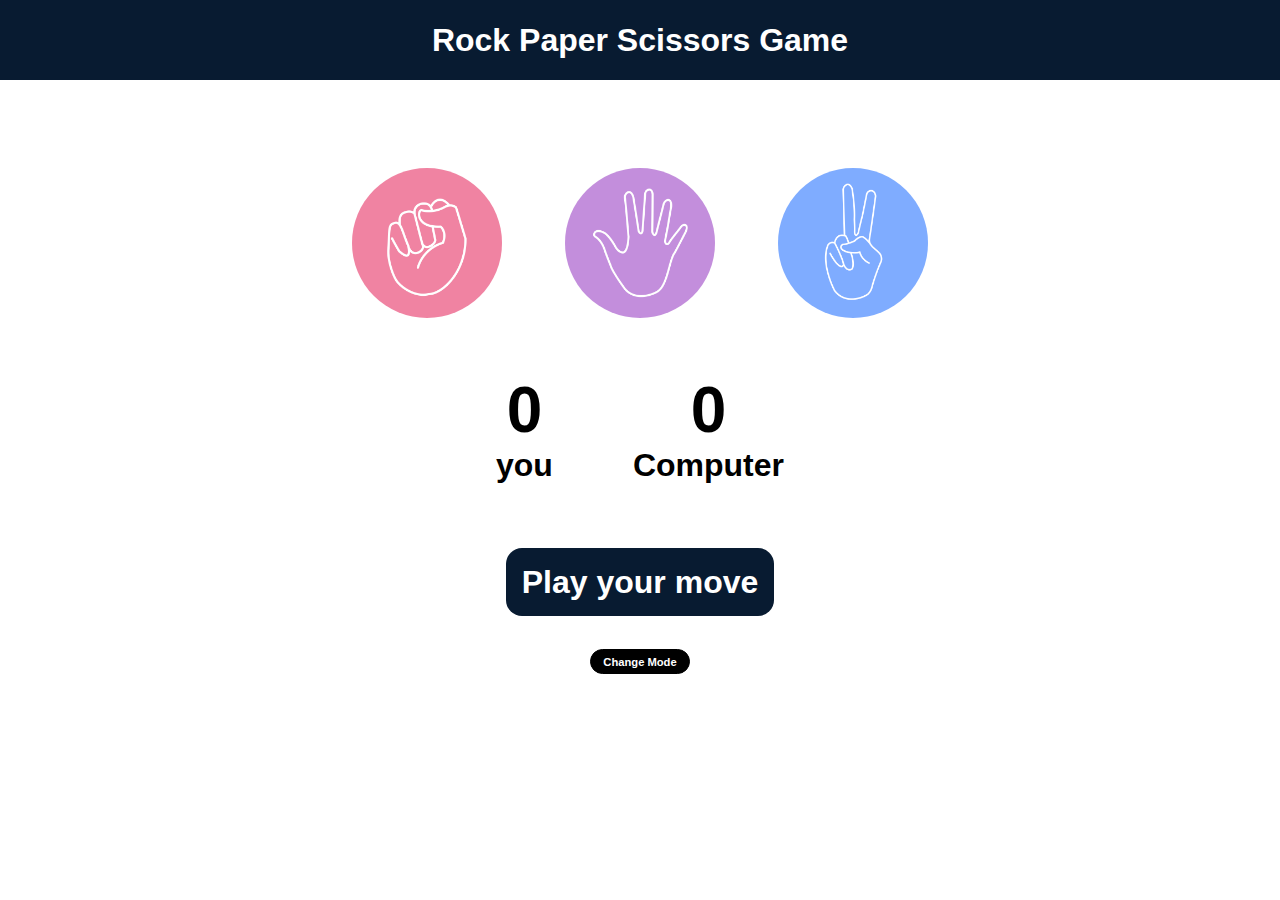
==== index.html @ b10ad112 "Add files via upload" ====
<!DOCTYPE html>
<html lang="en">

<head>
    <meta charset="UTF-8">
    <meta name="viewport" content="width=device-width, initial-scale=1.0">
    <link rel="stylesheet" href="style.css">
    <title>Rock Paper Scissors Game</title>
</head>

<body>

    
    <h1>Rock Paper Scissors Game</h1>

    <div class="choices">
        <div class="choice" id="rock">
            <img id="img1" src="rock.png">
        </div>
        <div class="choice" id="paper">
            <img id="img2" src="paper.png">
        </div>
        <div class="choice" id="scissors">
            <img id="img3" src="scissors.png">
        </div>
    </div>



    <div class="score-board">
        <div class="score">
            <p id="user-score">0</p>
            <p>you</p>
        </div>
        <div class="score">
            <p id="comp-score">0</p>
            <p> Computer</p>
        </div>
    </div>

    <div class="msg-container">
        <p id="msg"> Play your move</p>
    </div>

        <button class="btn1">Change Mode</button>


    <script src="game.js"></script>
</body>

</html>
---- style.css ----
/* @import url('https://fonts.googleapis.com/css2?family=Nunito:ital,wght@0,200..1000;1,200..1000&display=swap'); */


* {
    margin: 0;
    padding: 0;
    text-align: center;
    font-family: 'Nunito', sans-serif;
}


h1 {
    background-color: #081b31;
    color: white;
    height: 5rem;
    line-height: 5rem;
}



/* choices */
.choices {
    display: flex;
    justify-content: center;
    align-items: center;
    gap: 3rem;
    margin-top: 5rem;
}



.choice {
    height: 165px;
    width: 165px;
    cursor: pointer;
    border-radius: 50%;
    display: flex;
    align-items: center;
    justify-content: center;
}



.choice:hover {
    background-color: #3e6591;
    opacity: 0.7;
}

img {
    height: 150px;
    width: 150px;
    object-fit: cover;
    border-radius: 50%;
}

/* scored */


.score-board {
    display: flex;
    align-items: center;
    justify-content: center;
    font-size: 2rem;
    margin-top: 3rem;
    gap: 5rem;

}

#user-score , #comp-score {
    font-size: 4rem;
}

p {
    font-weight: 600;
}


/* Msg-Container */ 

.msg-container {
    margin-top: 5rem;
}

#msg {
    background-color: #081b31;
    color: white;
    font-size: 2rem;
    display: inline;
    padding: 1rem;
    border-radius: 1rem;
}


button {
    height: 25px;
    width: 100px;
    background-color: rgb(0, 0, 0);
    color: white;
    /* display: flex; */
    margin-top: 3rem;
    align-items: center;
    justify-content: center;
    font-family: 'Nunito', sans-serif;
    font-size: 0.7rem;
    font-weight: 700;
    border: 1px solid black;
    border-radius: 20px;
}
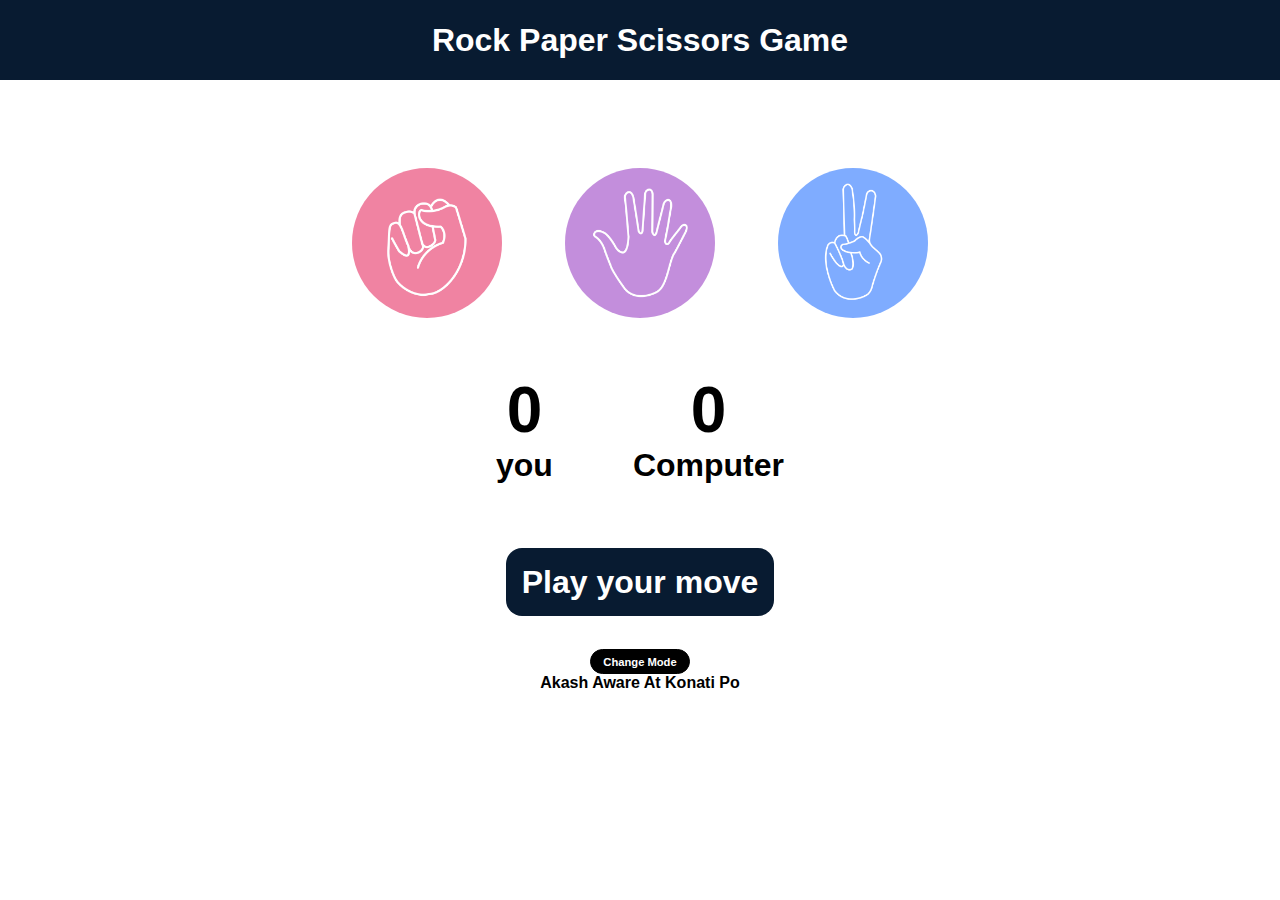
==== commit a034f686: "Add Some Text" ====
--- a/index.html
+++ b/index.html
@@ -46,6 +46,7 @@
 
 
     <script src="game.js"></script>
+    <p>Akash Aware At Konati Po</p>
 </body>
 
 </html>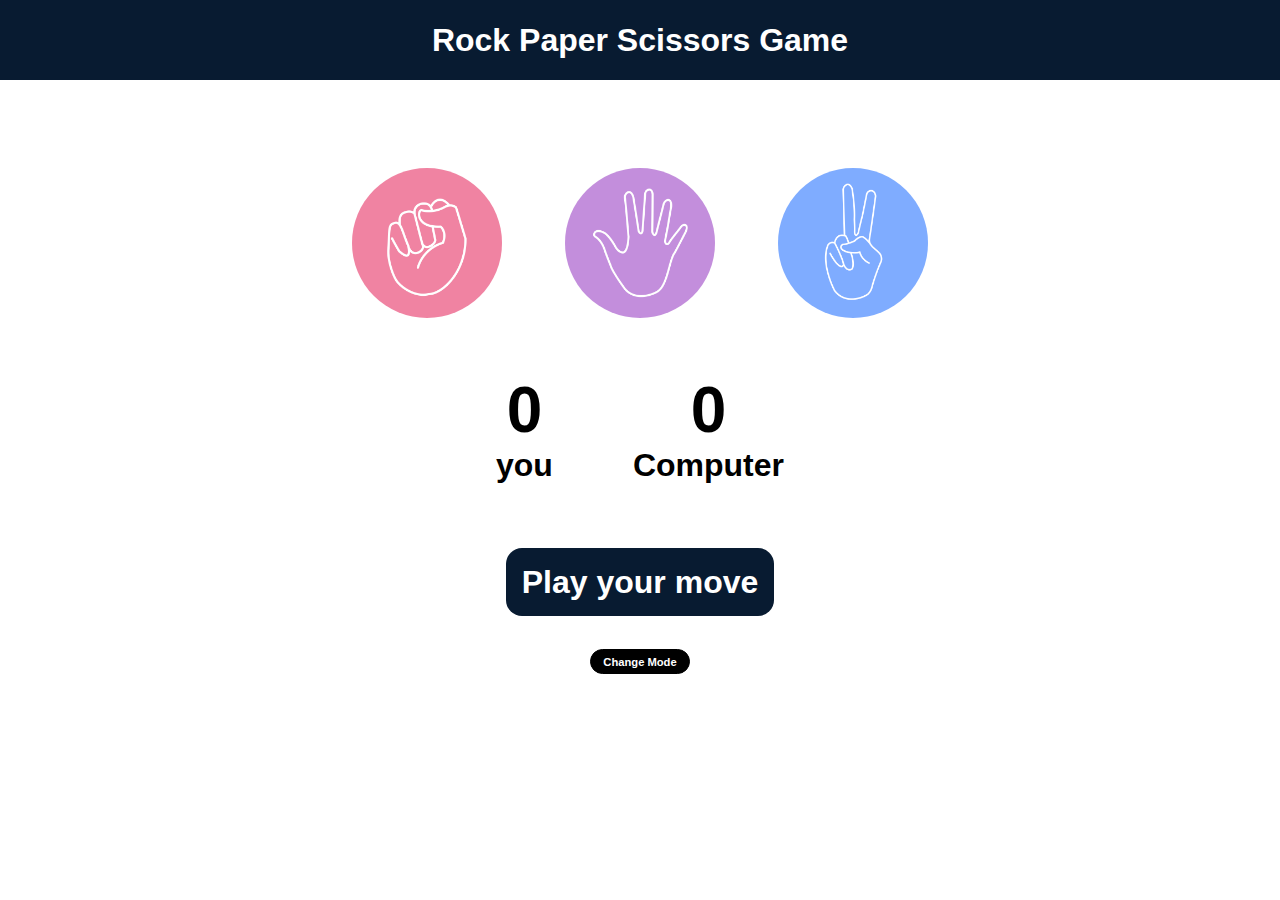
==== commit 73ecbfe4: "Remove Some Text" ====
--- a/index.html
+++ b/index.html
@@ -46,7 +46,6 @@
 
 
     <script src="game.js"></script>
-    <p>Akash Aware At Konati Po</p>
 </body>
 
 </html>